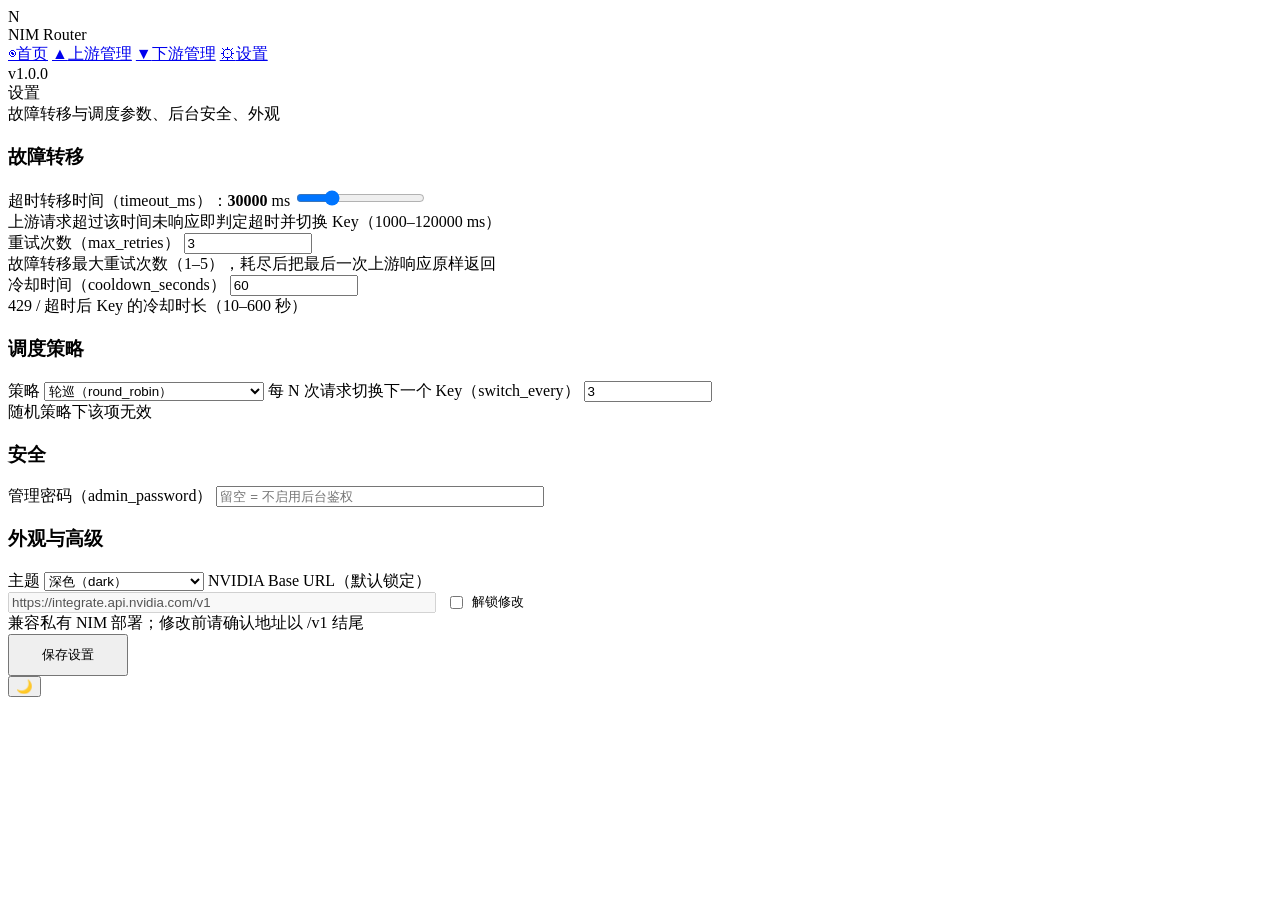
==== web/settings.html @ 4d8ec440 "feat: web management UI pages (dashboard, upstream, downstream, settings)" ====
<!DOCTYPE html>
<html lang="zh-CN">
<head>
  <meta charset="UTF-8">
  <meta name="viewport" content="width=device-width, initial-scale=1.0">
  <title>设置 - NVIDIA NIM Router</title>
  <link rel="stylesheet" href="/assets/style.css">
</head>
<body class="dark">
<div class="layout">
  <aside class="sidebar">
    <div class="logo"><div class="mark">N</div><div>NIM Router</div></div>
    <nav>
      <a href="/"><span class="icon">◉</span>首页</a>
      <a href="/upstream.html"><span class="icon">▲</span>上游管理</a>
      <a href="/downstream.html"><span class="icon">▼</span>下游管理</a>
      <a href="/settings.html" class="active"><span class="icon">⚙</span>设置</a>
    </nav>
    <div class="version">v1.0.0</div>
  </aside>
  <main class="main">
    <div class="page-title">设置</div>
    <div class="page-sub">故障转移与调度参数、后台安全、外观</div>

    <div class="panel">
      <h3>故障转移</h3>
      <label class="field">
        <span class="name">超时转移时间（timeout_ms）：<b id="lbl-timeout">30000</b> ms</span>
        <input type="range" id="inp-timeout" min="1000" max="120000" step="1000" value="30000">
        <div class="hint">上游请求超过该时间未响应即判定超时并切换 Key（1000–120000 ms）</div>
      </label>
      <label class="field">
        <span class="name">重试次数（max_retries）</span>
        <input type="number" id="inp-retries" min="1" max="5" value="3" style="width:120px">
        <div class="hint">故障转移最大重试次数（1–5），耗尽后把最后一次上游响应原样返回</div>
      </label>
      <label class="field">
        <span class="name">冷却时间（cooldown_seconds）</span>
        <input type="number" id="inp-cooldown" min="10" max="600" value="60" style="width:120px">
        <div class="hint">429 / 超时后 Key 的冷却时长（10–600 秒）</div>
      </label>
    </div>

    <div class="panel">
      <h3>调度策略</h3>
      <label class="field">
        <span class="name">策略</span>
        <select id="sel-strategy" style="width:220px">
          <option value="round_robin">轮巡（round_robin）</option>
          <option value="random">随机（random）</option>
          <option value="sequential">顺序（sequential）</option>
        </select>
      </label>
      <label class="field">
        <span class="name">每 N 次请求切换下一个 Key（switch_every）</span>
        <input type="number" id="inp-switch" min="1" max="1000" value="3" style="width:120px">
        <div class="hint">随机策略下该项无效</div>
      </label>
    </div>

    <div class="panel">
      <h3>安全</h3>
      <label class="field">
        <span class="name">管理密码（admin_password）</span>
        <input type="password" id="inp-admin-password" placeholder="留空 = 不启用后台鉴权" style="width:320px">
        <div class="hint" id="hint-admin"></div>
      </label>
    </div>

    <div class="panel">
      <h3>外观与高级</h3>
      <label class="field">
        <span class="name">主题</span>
        <select id="sel-theme" style="width:160px">
          <option value="dark">深色（dark）</option>
          <option value="light">浅色（light）</option>
        </select>
      </label>
      <label class="field">
        <span class="name">NVIDIA Base URL（默认锁定）</span>
        <div style="display:flex;gap:10px;align-items:center;">
          <input type="url" id="inp-base-url" value="https://integrate.api.nvidia.com/v1" disabled style="flex:1;max-width:420px">
          <label style="display:flex;align-items:center;gap:6px;font-size:13px;color:var(--muted);cursor:pointer;">
            <input type="checkbox" id="chk-unlock"> 解锁修改
          </label>
        </div>
        <div class="hint">兼容私有 NIM 部署；修改前请确认地址以 /v1 结尾</div>
      </label>
    </div>

    <button class="btn primary" id="btn-save" style="padding:10px 32px;">保存设置</button>
  </main>
</div>

<button class="theme-toggle" id="theme-btn" title="切换主题">🌙</button>
<script src="/assets/app.js"></script>
<script>
  function fill(s) {
    document.getElementById('inp-timeout').value = s.timeout_ms;
    document.getElementById('lbl-timeout').textContent = s.timeout_ms;
    document.getElementById('inp-retries').value = s.max_retries;
    document.getElementById('inp-cooldown').value = s.cooldown_seconds;
    document.getElementById('sel-strategy').value = s.strategy;
    document.getElementById('inp-switch').value = s.switch_every;
    document.getElementById('sel-theme').value = s.theme;
    document.getElementById('inp-base-url').value = s.nvidia_base_url;
    document.getElementById('hint-admin').textContent =
      s.admin_password_set ? '当前已启用密码保护；留空保存将关闭鉴权' : '当前未启用鉴权；设置密码后管理 API 需 Bearer 携带';
    document.getElementById('inp-switch').disabled = (s.strategy === 'random');
  }

  document.getElementById('inp-timeout').addEventListener('input', (e) => {
    document.getElementById('lbl-timeout').textContent = e.target.value;
  });

  // 主题即时预览
  document.getElementById('sel-theme').addEventListener('change', (e) => {
    App.applyTheme(e.target.value);
    document.getElementById('theme-btn').textContent = e.target.value === 'light' ? '☀' : '🌙';
  });

  document.getElementById('sel-strategy').addEventListener('change', (e) => {
    document.getElementById('inp-switch').disabled = (e.target.value === 'random');
  });

  document.getElementById('chk-unlock').addEventListener('change', (e) => {
    document.getElementById('inp-base-url').disabled = !e.target.checked;
  });

  document.getElementById('btn-save').addEventListener('click', async () => {
    const body = {
      timeout_ms: parseInt(document.getElementById('inp-timeout').value, 10),
      max_retries: parseInt(document.getElementById('inp-retries').value, 10) || 3,
      cooldown_seconds: parseInt(document.getElementById('inp-cooldown').value, 10) || 60,
      strategy: document.getElementById('sel-strategy').value,
      switch_every: parseInt(document.getElementById('inp-switch').value, 10) || 3,
      theme: document.getElementById('sel-theme').value,
      admin_password: document.getElementById('inp-admin-password').value,
    };
    if (document.getElementById('chk-unlock').checked) {
      body.nvidia_base_url = document.getElementById('inp-base-url').value.trim();
    }
    try {
      const s = await App.api('/api/settings', { method: 'PUT', body: JSON.stringify(body) });
      fill(s);
      document.getElementById('inp-admin-password').value = '';
      App.toast('设置已保存');
    } catch (e) { App.toast(e.message, 'error'); }
  });

  document.getElementById('theme-btn').addEventListener('click', () => {
    const t = App.toggleTheme();
    document.getElementById('theme-btn').textContent = t === 'light' ? '☀' : '🌙';
    document.getElementById('sel-theme').value = t;
  });

  App.api('/api/settings').then(fill).catch((e) => App.toast(e.message, 'error'));
</script>
</body>
</html>
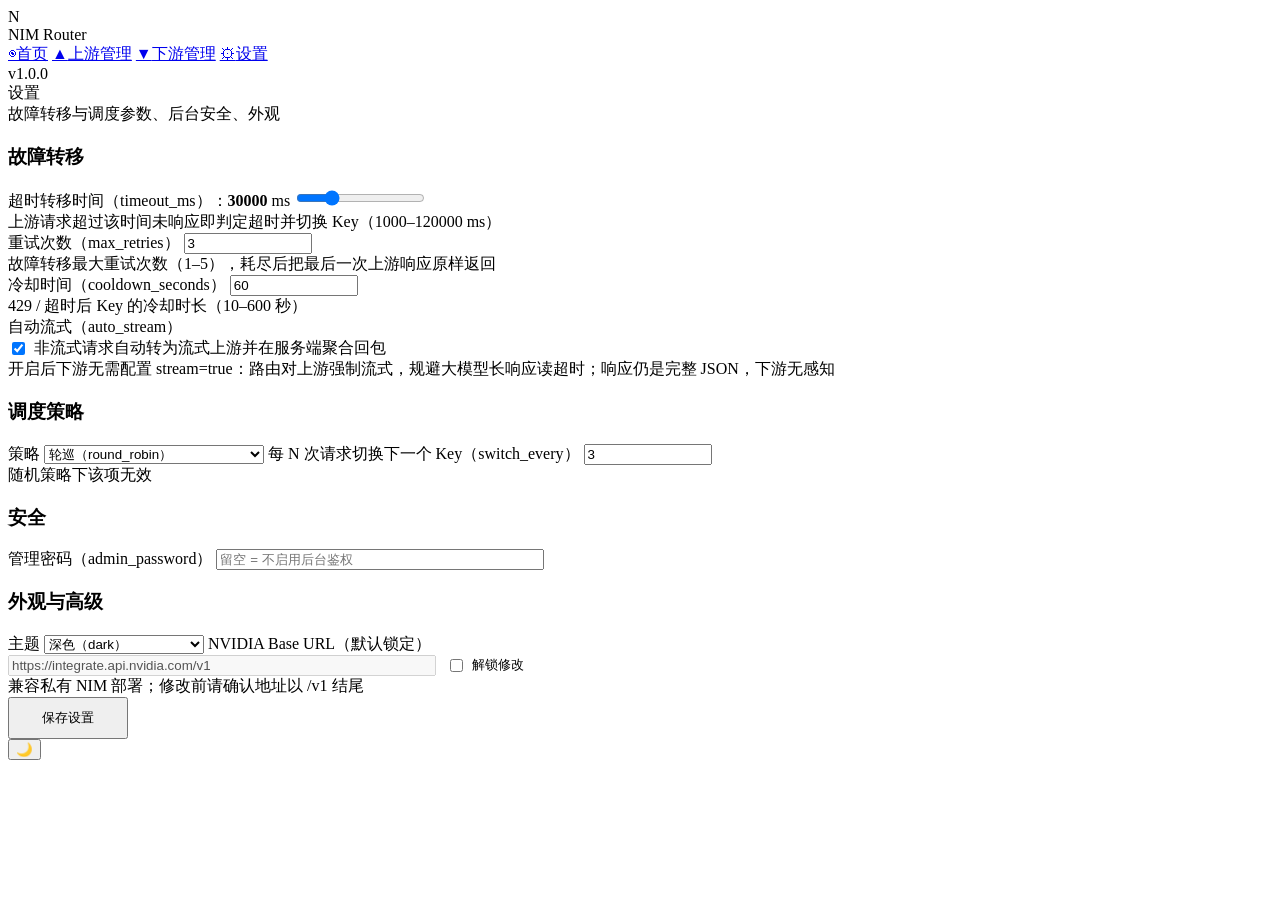
==== commit c633cc02: "feat: auto_stream setting (API + settings UI toggle)" ====
--- a/web/settings.html
+++ b/web/settings.html
@@ -38,6 +38,14 @@
         <span class="name">冷却时间（cooldown_seconds）</span>
         <input type="number" id="inp-cooldown" min="10" max="600" value="60" style="width:120px">
         <div class="hint">429 / 超时后 Key 的冷却时长（10–600 秒）</div>
+      </label>
+      <label class="field">
+        <span class="name">自动流式（auto_stream）</span>
+        <label style="display:flex;align-items:center;gap:6px;cursor:pointer;">
+          <input type="checkbox" id="chk-auto-stream" checked>
+          非流式请求自动转为流式上游并在服务端聚合回包
+        </label>
+        <div class="hint">开启后下游无需配置 stream=true：路由对上游强制流式，规避大模型长响应读超时；响应仍是完整 JSON，下游无感知</div>
       </label>
     </div>
 
@@ -104,6 +112,7 @@
     document.getElementById('inp-switch').value = s.switch_every;
     document.getElementById('sel-theme').value = s.theme;
     document.getElementById('inp-base-url').value = s.nvidia_base_url;
+    document.getElementById('chk-auto-stream').checked = !!s.auto_stream;
     document.getElementById('hint-admin').textContent =
       s.admin_password_set ? '当前已启用密码保护；留空保存将关闭鉴权' : '当前未启用鉴权；设置密码后管理 API 需 Bearer 携带';
     document.getElementById('inp-switch').disabled = (s.strategy === 'random');
@@ -136,6 +145,7 @@
       switch_every: parseInt(document.getElementById('inp-switch').value, 10) || 3,
       theme: document.getElementById('sel-theme').value,
       admin_password: document.getElementById('inp-admin-password').value,
+      auto_stream: document.getElementById('chk-auto-stream').checked,
     };
     if (document.getElementById('chk-unlock').checked) {
       body.nvidia_base_url = document.getElementById('inp-base-url').value.trim();
@@ -157,4 +167,4 @@
   App.api('/api/settings').then(fill).catch((e) => App.toast(e.message, 'error'));
 </script>
 </body>
-</html>+</html>
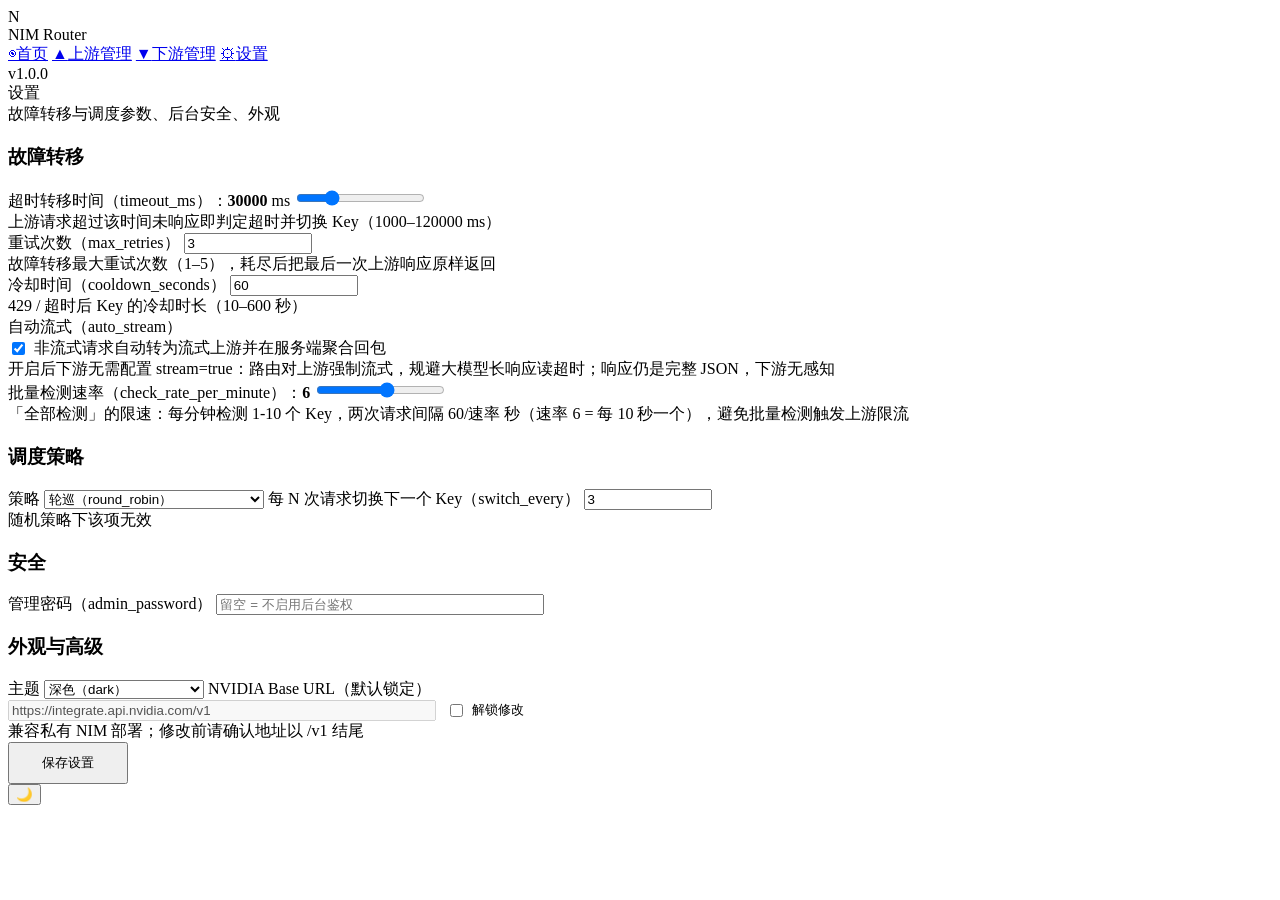
==== commit 8aa26de8: "feat(ui): check-rate slider in settings + estimated time toast for check-all" ====
--- a/web/settings.html
+++ b/web/settings.html
@@ -46,6 +46,11 @@
           非流式请求自动转为流式上游并在服务端聚合回包
         </label>
         <div class="hint">开启后下游无需配置 stream=true：路由对上游强制流式，规避大模型长响应读超时；响应仍是完整 JSON，下游无感知</div>
+      </label>
+      <label class="field">
+        <span class="name">批量检测速率（check_rate_per_minute）：<b id="lbl-rate-hint">6</b></span>
+        <input type="range" id="inp-check-rate" min="1" max="10" step="1" value="6">
+        <div class="hint">「全部检测」的限速：每分钟检测 1-10 个 Key，两次请求间隔 60/速率 秒（速率 6 = 每 10 秒一个），避免批量检测触发上游限流</div>
       </label>
     </div>
 
@@ -113,6 +118,9 @@
     document.getElementById('sel-theme').value = s.theme;
     document.getElementById('inp-base-url').value = s.nvidia_base_url;
     document.getElementById('chk-auto-stream').checked = !!s.auto_stream;
+    document.getElementById('inp-check-rate').value = s.check_rate_per_minute;
+    document.getElementById('lbl-rate-hint').textContent =
+      s.check_rate_per_minute + ' 次/分钟（间隔 ' + (60 / s.check_rate_per_minute).toFixed(1) + ' 秒）';
     document.getElementById('hint-admin').textContent =
       s.admin_password_set ? '当前已启用密码保护；留空保存将关闭鉴权' : '当前未启用鉴权；设置密码后管理 API 需 Bearer 携带';
     document.getElementById('inp-switch').disabled = (s.strategy === 'random');
@@ -120,6 +128,12 @@
 
   document.getElementById('inp-timeout').addEventListener('input', (e) => {
     document.getElementById('lbl-timeout').textContent = e.target.value;
+  });
+
+  document.getElementById('inp-check-rate').addEventListener('input', (e) => {
+    const v = parseInt(e.target.value, 10) || 6;
+    document.getElementById('lbl-rate-hint').textContent =
+      v + ' 次/分钟（间隔 ' + (60 / v).toFixed(1) + ' 秒）';
   });
 
   // 主题即时预览
@@ -146,6 +160,7 @@
       theme: document.getElementById('sel-theme').value,
       admin_password: document.getElementById('inp-admin-password').value,
       auto_stream: document.getElementById('chk-auto-stream').checked,
+      check_rate_per_minute: parseInt(document.getElementById('inp-check-rate').value, 10) || 6,
     };
     if (document.getElementById('chk-unlock').checked) {
       body.nvidia_base_url = document.getElementById('inp-base-url').value.trim();
